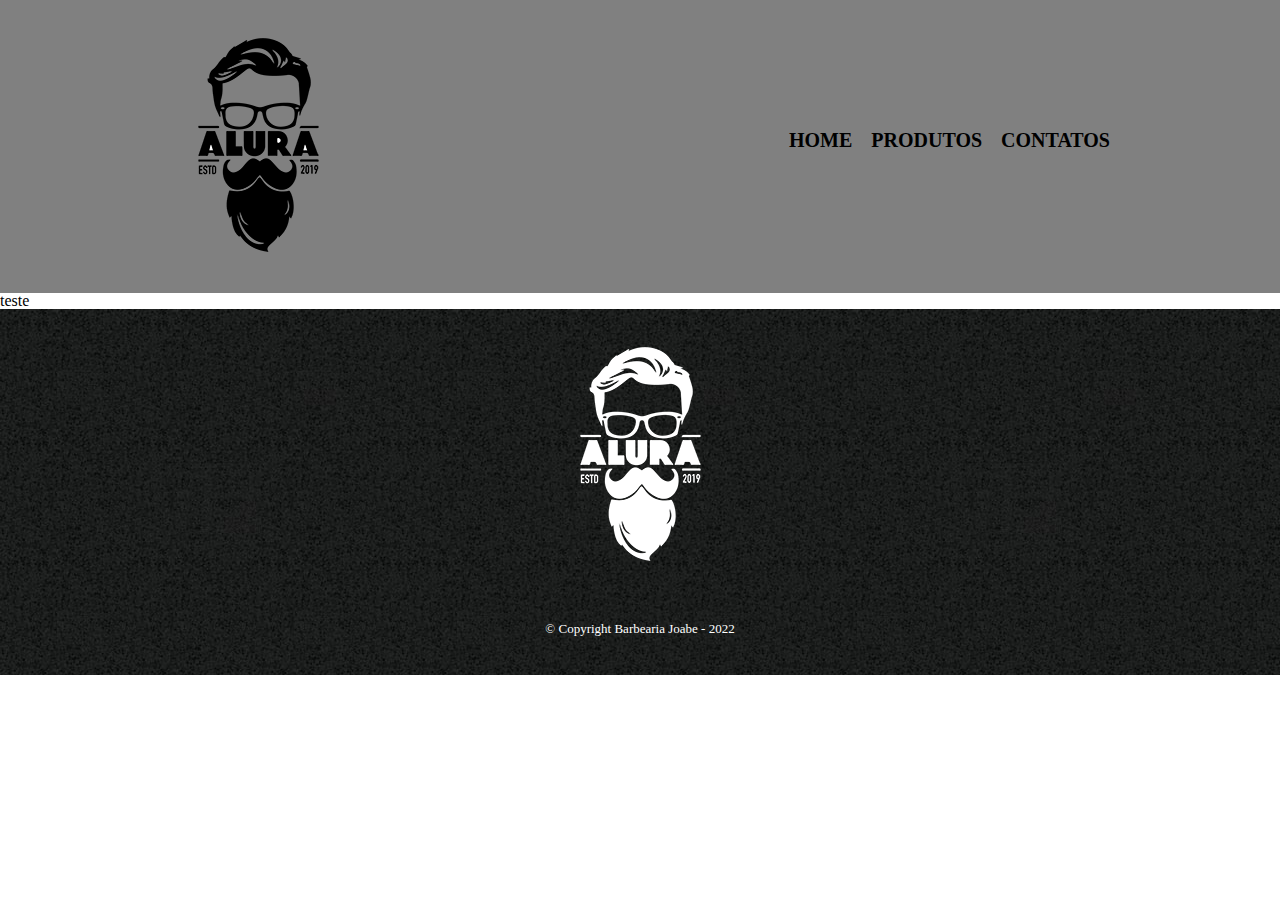
==== contato.html @ 6f45fac2 "criei arquivo html para link contato" ====
<!DOCTYPE html>
<html>
    <head>
        <meta charset="UTF-8">
        <title>Contato - Barbearia Alura</title>
        <link rel="stylesheet" href="reset.css">
        <link rel="stylesheet" href="style.css">
    </head>
    <body>
        <header>
            <div class="caixa">
                <h1><img src="logo.png"></h1>
                <nav>
                    <ul>
                        <li><a href="index.html">Home</a></li>
                        <li><a href="produtos.html">Produtos</a></li>
                        <li><a href="contato.html">Contatos</a></li>
                    </ul>
                </nav>
            </div>
        </header>
        <main>
            <p>teste</p>
        </main>
        <footer>
            <img class="rodape"  src="logo-branco.png">
            <p class="copyright">	
                &#169; Copyright Barbearia Joabe - 2022</p>

        </footer>
    </body>
</html>
---- style.css ----
header{
    background: gray;
    padding: 20px 0;
}

.caixa {
    width: 940px;
    position: relative;
    margin: 0 auto;
    
}

nav {
    position: absolute;
    top: 110px;
    right: 0;
}

nav li {
    display: inline;
    margin-left: 15px;
    
}

nav a {
    font-size: 20px;
    font-weight: bold;
    text-decoration: none;
    color: black;
    text-transform: uppercase;
}

.produtos {
    width: 940px;
    margin: 0 auto;
}

.produtos li {
    display: inline-block;
    text-align: center ;
    width: 30%;
    vertical-align: top;
    padding: 30px 20px;
    border: 2px solid black;
    border-radius: 20px;
    margin: 0 1.5%;
    margin-top: 40px;
    margin-bottom: 40px;

    box-sizing: border-box;
}

.produtos h2 {
    
    font-weight: bold;
    font-size: 30px;

}

nav a:hover{
    color:#C78C19;
    text-decoration: underline;
}

.produtos li:hover {
   border-color: #C78C19;
}

.produtos li:active {
    border-color: #088c19;
}

.produtos li:hover h2 {
    font-size: 34px;
}

.preço {
    margin-top: 10px;
    font-weight: bold;
    font-size: 22px;
}

.descrição {
    font-size: 18px;
}

footer {
    text-align: center;
    background: url("bg.jpg");

}

.rodape {
   padding-top: 20px;
}

.copyright {

    color: white;
    font-size: 13px;
    padding: 40px 0;
}
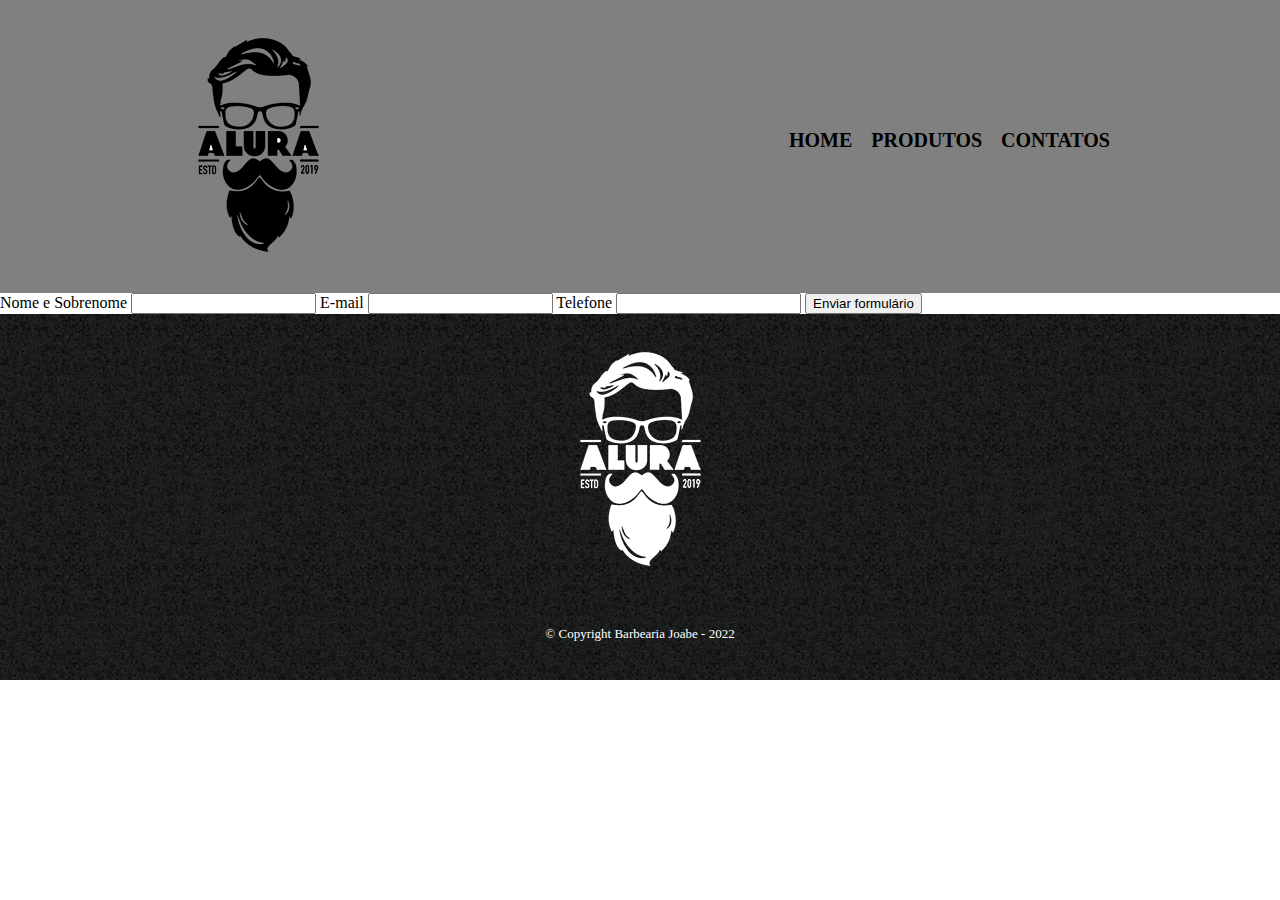
==== commit 15a1f694: "Adicionando formulários à pág de Contatos" ====
--- a/contato.html
+++ b/contato.html
@@ -20,7 +20,17 @@
             </div>
         </header>
         <main>
-            <p>teste</p>
+        
+            <label for="nomesobrenome">Nome e Sobrenome</label>
+            <input type="text" id="nomesobrenome">
+            
+            <label for="email">E-mail</label>
+            <input type="text" id="email">
+            
+            <label for="telefone">Telefone</label>
+            <input type="text" id="telefone">
+
+            <input type="submit" value="Enviar formulário">
         </main>
         <footer>
             <img class="rodape"  src="logo-branco.png">
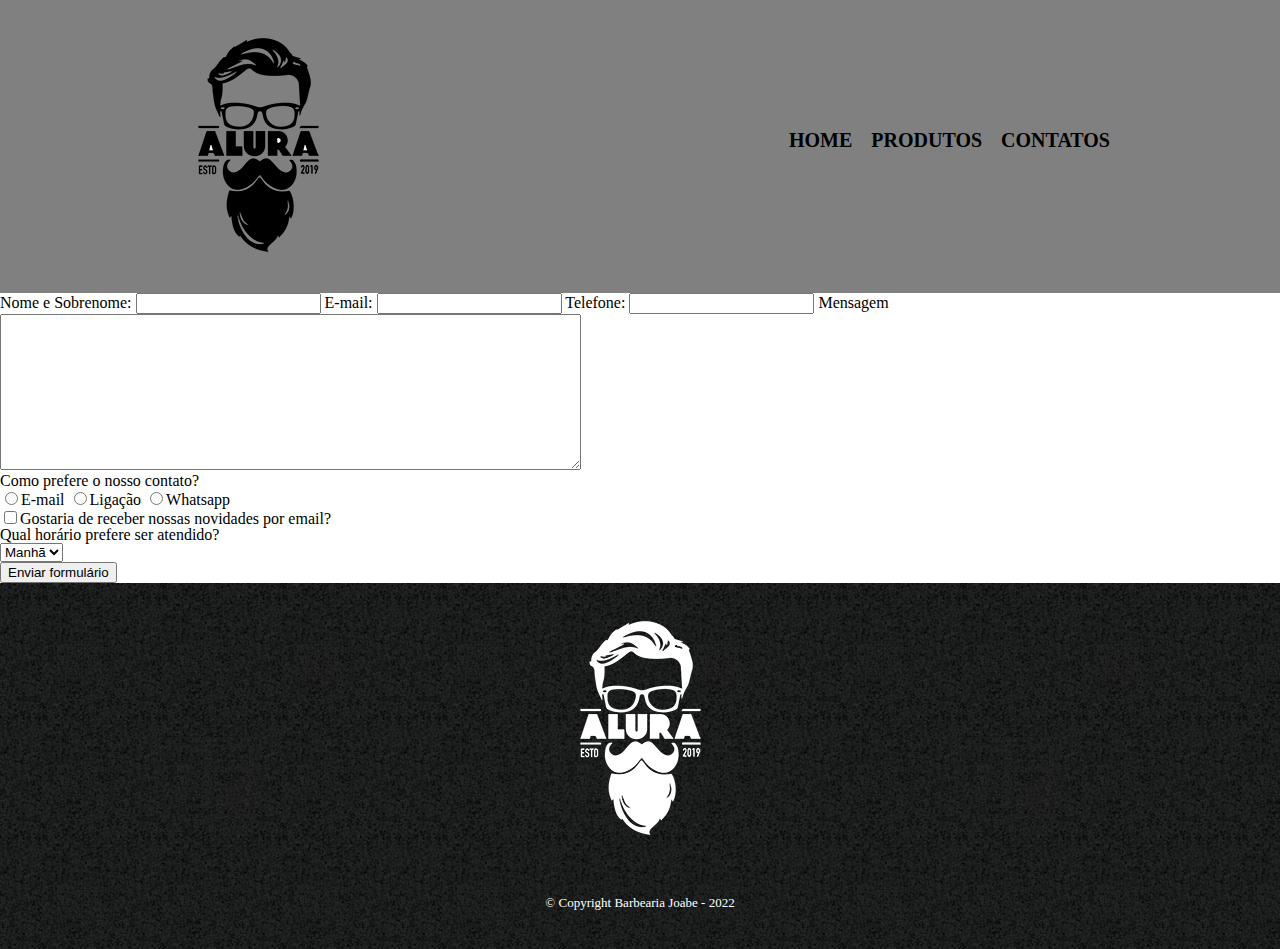
==== commit 865c0118: "adicionando formulários: checkbox, radio box, textarea, select box e submit" ====
--- a/contato.html
+++ b/contato.html
@@ -20,17 +20,45 @@
             </div>
         </header>
         <main>
-        
-            <label for="nomesobrenome">Nome e Sobrenome</label>
-            <input type="text" id="nomesobrenome">
-            
-            <label for="email">E-mail</label>
-            <input type="text" id="email">
-            
-            <label for="telefone">Telefone</label>
-            <input type="text" id="telefone">
+            <form>
+                <label for="nomesobrenome">Nome e Sobrenome:</label>
+                <input type="text" id="nomesobrenome" class="input-padrao">
+                
+                <label for="email">E-mail:</label>
+                <input type="text" id="email" class="input-padrao">
+                
+                <label for="telefone">Telefone:</label>
+                <input type="text" id="telefone" class="input-padrao">
 
-            <input type="submit" value="Enviar formulário">
+                
+                
+                <label for="mensagem">Mensagem</label>
+                <textarea name="Mensagem" id="mensagem" cols="70" rows="10"></textarea class="input-padrao">
+
+                <div class="radio">
+
+                    <p class="titulo-radio">Como prefere o nosso contato?</p>
+                    <label for="contato-email"><input type="radio" id="contato-email" name="contato">E-mail</label>
+                   
+                    <label for="contato-ligação"><input type="radio" id="contato-email" name="contato">Ligação</label>
+                    
+                    <label for="contato-whatsapp"><input type="radio" id="contato-whatsapp" name="contato">Whatsapp</label>
+                    
+                </div>   
+
+                <label><input type="checkbox" class="checkbox">Gostaria de receber nossas novidades por email?</label>
+                
+                <div class="select">
+                    <p>Qual horário prefere ser atendido?</p>
+                    <Select>
+                        <option>Manhã</option>
+                        <option>Tarde</option>
+                        <option>Noite</option>
+                    </Select>
+                </div>
+
+                <input class="submit" type="submit" value="Enviar formulário">
+            </form>
         </main>
         <footer>
             <img class="rodape"  src="logo-branco.png">
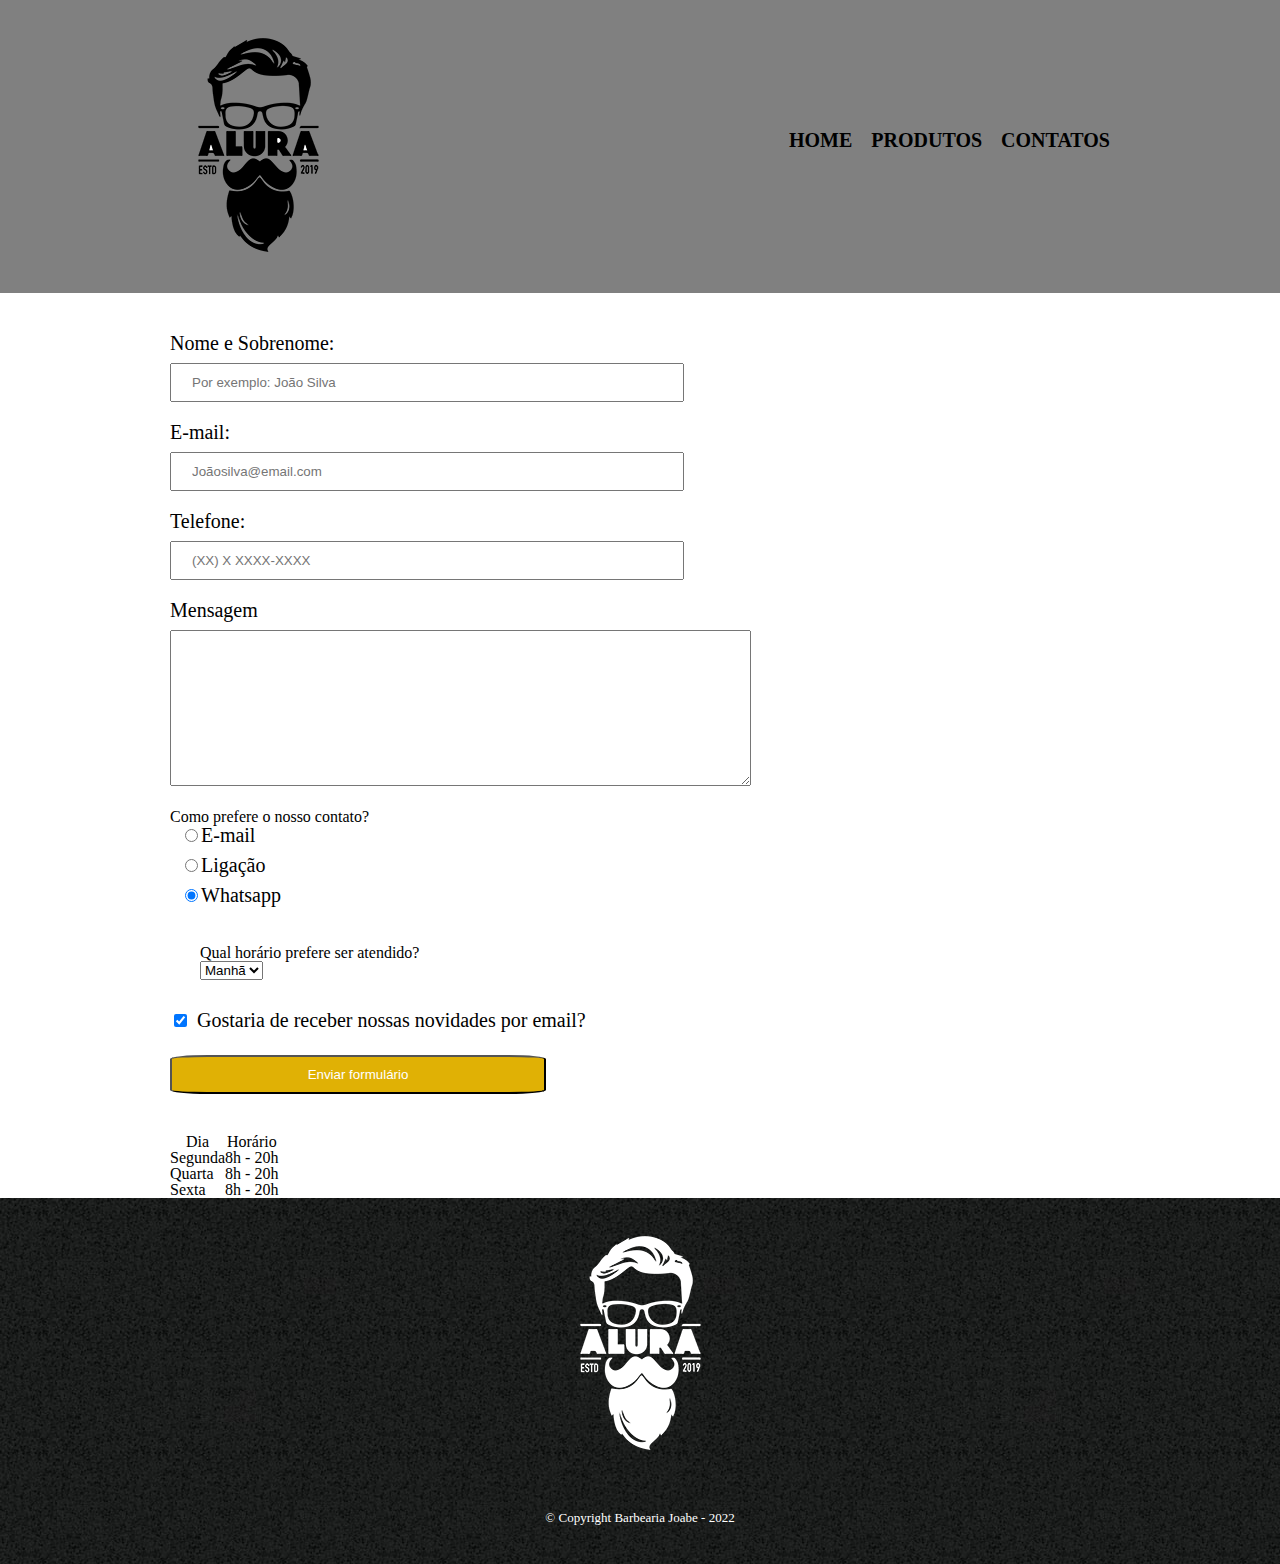
==== commit a61df7b4: "adicionando tabela sobre horário de funcionamento" ====
--- a/contato.html
+++ b/contato.html
@@ -9,7 +9,7 @@
     <body>
         <header>
             <div class="caixa">
-                <h1><img src="logo.png"></h1>
+                <h1><img src="logo.png" alt="Logo da Barbearia Alura"></h1>
                 <nav>
                     <ul>
                         <li><a href="index.html">Home</a></li>
@@ -22,46 +22,66 @@
         <main>
             <form>
                 <label for="nomesobrenome">Nome e Sobrenome:</label>
-                <input type="text" id="nomesobrenome" class="input-padrao">
+                <input type="text" id="nomesobrenome" class="input-padrao" placeholder="Por exemplo: João Silva" required>
                 
                 <label for="email">E-mail:</label>
-                <input type="text" id="email" class="input-padrao">
+                <input type="email" id="email" class="input-padrao" placeholder="Joãosilva@email.com" required>
                 
                 <label for="telefone">Telefone:</label>
-                <input type="text" id="telefone" class="input-padrao">
+                <input type="tel" id="telefone" placeholder="(XX) X XXXX-XXXX" class="input-padrao" required>
 
-                
-                
                 <label for="mensagem">Mensagem</label>
-                <textarea name="Mensagem" id="mensagem" cols="70" rows="10"></textarea class="input-padrao">
+                <textarea name="Mensagem" id="mensagem" cols="70" rows="10"></textarea class="input-padrao" required>
 
-                <div class="radio">
+                <fieldset class="radio">
 
-                    <p class="titulo-radio">Como prefere o nosso contato?</p>
+                    <legend class="titulo-radio">Como prefere o nosso contato?</legend>
                     <label for="contato-email"><input type="radio" id="contato-email" name="contato">E-mail</label>
                    
                     <label for="contato-ligação"><input type="radio" id="contato-email" name="contato">Ligação</label>
                     
-                    <label for="contato-whatsapp"><input type="radio" id="contato-whatsapp" name="contato">Whatsapp</label>
+                    <label for="contato-whatsapp"><input type="radio" id="contato-whatsapp" checked name="contato">Whatsapp</label >
                     
-                </div>   
+                    </fieldset>   
 
-                <label><input type="checkbox" class="checkbox">Gostaria de receber nossas novidades por email?</label>
-                
-                <div class="select">
-                    <p>Qual horário prefere ser atendido?</p>
+                <fieldset class="select">
+                    <legend>Qual horário prefere ser atendido?</legend>
                     <Select>
                         <option>Manhã</option>
                         <option>Tarde</option>
-                        <option>Noite</option>
+                        <option>Noite</option >
                     </Select>
-                </div>
+                </fieldset>
+                
+                <label><input type="checkbox" checked class="checkbox">Gostaria de receber nossas novidades por email?</label>
 
                 <input class="submit" type="submit" value="Enviar formulário">
             </form>
+            <table>
+                <thead>
+                    <tr>
+                        <th>Dia</th>
+                        <th>Horário</th>
+                    </tr>
+                </thead>
+                <tbody>
+                    <tr>
+                        <td>Segunda</td>
+                        <td>8h - 20h</td>
+                    </tr>
+                    <tr>
+                        <td>Quarta</td>
+                        <td>8h - 20h</td>
+                    </tr>
+                    <tr>
+                        <td>Sexta</td>
+                        <td>8h - 20h</td>
+                    </tr>
+                </tbody>
+            </table>
         </main>
         <footer>
-            <img class="rodape"  src="logo-branco.png">
+            <img class="rodape"  src="logo-branco.png" alt="Logo da Barbearia Alura">
             <p class="copyright">	
                 &#169; Copyright Barbearia Joabe - 2022</p>
 
--- a/style.css
+++ b/style.css
@@ -84,6 +84,62 @@
     font-size: 18px;
 }
 
+main{
+    width: 940px;
+    margin: 0 auto;
+}
+
+form {
+    margin: 40px 0;
+
+}
+
+ form label, form p{
+    display: block;
+    margin-bottom: 10px;
+    font-size: 20px;
+
+}
+.input-padrao {
+    display: block;
+    margin-bottom: 20px;
+    padding: 10px 20px;
+    width: 50%;
+}
+
+.radio {
+  margin: 20px 0;
+}
+
+.radio label{
+    margin-left: 10px;
+}
+
+.checkbox {
+    margin-right: 10px
+}
+
+.select {
+    margin: 30px;
+}
+
+.submit{
+    padding: 10px 0;
+    margin-top: 15px;
+    width: 40%;
+    background: rgb(224, 177, 5);
+    color: white;
+    text-decoration-color: aliceblue;
+    border-radius: 10%;
+}
+
+.submit:hover{
+    text-transform:uppercase;
+    font-size: 13px;
+    border-color: yellow;
+    color: white;
+}
+
 footer {
     text-align: center;
     background: url("bg.jpg");
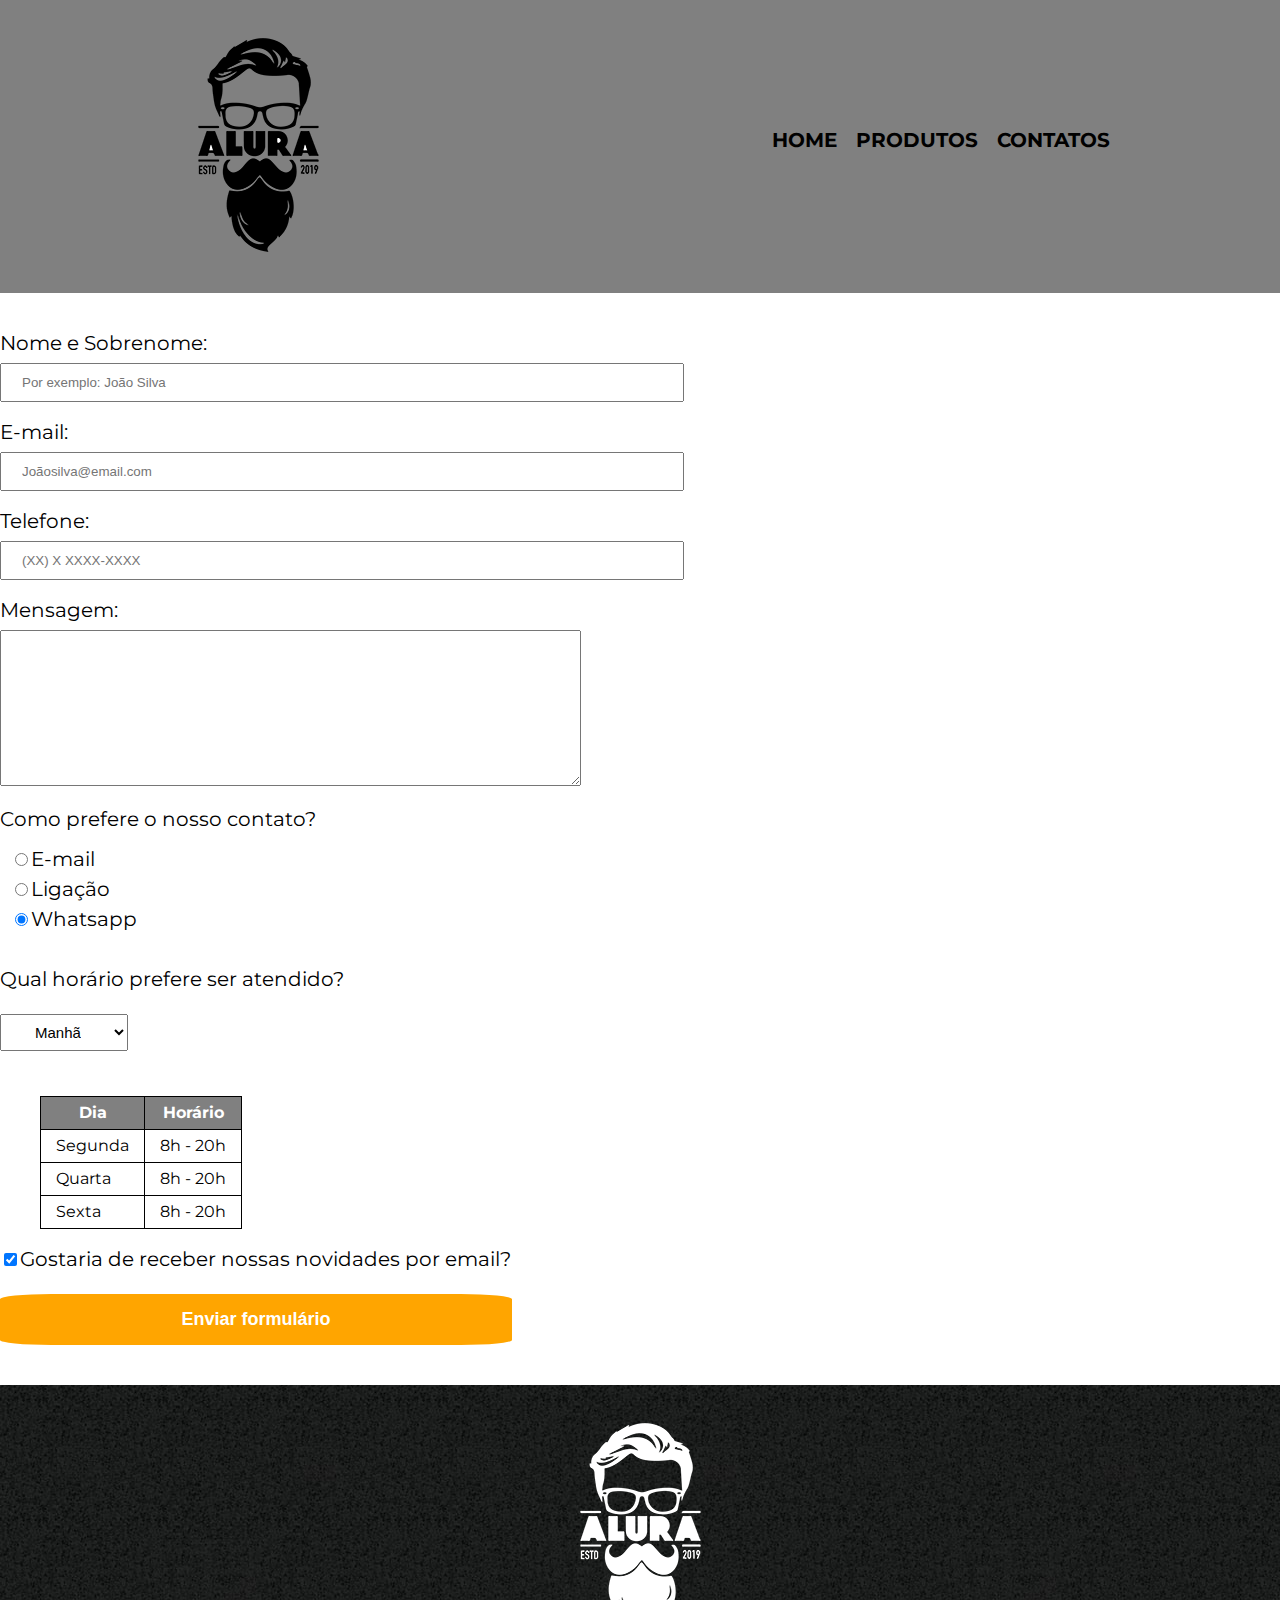
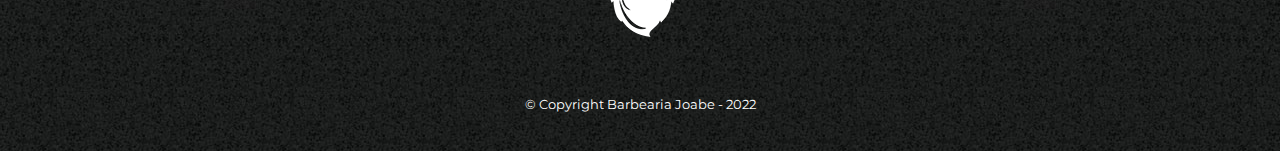
==== commit 8bfe2acf: "corrigindo estrutura e unificando header/footer" ====
--- a/contato.html
+++ b/contato.html
@@ -5,11 +5,13 @@
         <title>Contato - Barbearia Alura</title>
         <link rel="stylesheet" href="reset.css">
         <link rel="stylesheet" href="style.css">
+        <link rel="preconnect" href="https://fonts.googleapis.com"><link rel="preconnect" href="https://fonts.gstatic.com" crossorigin><link href="https://fonts.googleapis.com/css2?family=Montserrat&display=swap" rel="stylesheet">
+
     </head>
     <body>
         <header>
             <div class="caixa">
-                <h1><img src="logo.png" alt="Logo da Barbearia Alura"></h1>
+                <h1><img class="logo-caixa" src="logo.png" alt="Logo da Barbearia Alura"></h1>
                 <nav>
                     <ul>
                         <li><a href="index.html">Home</a></li>
@@ -20,65 +22,69 @@
             </div>
         </header>
         <main>
-            <form>
-                <label for="nomesobrenome">Nome e Sobrenome:</label>
-                <input type="text" id="nomesobrenome" class="input-padrao" placeholder="Por exemplo: João Silva" required>
-                
-                <label for="email">E-mail:</label>
-                <input type="email" id="email" class="input-padrao" placeholder="Joãosilva@email.com" required>
-                
-                <label for="telefone">Telefone:</label>
-                <input type="tel" id="telefone" placeholder="(XX) X XXXX-XXXX" class="input-padrao" required>
+            <section class="caixote-form">
+                <form>
+                    <label for="nomesobrenome">Nome e Sobrenome:</label>
+                    <input type="text" id="nomesobrenome" class="input-padrao" placeholder="Por exemplo: João Silva" required>
+                    
+                    <label for="email">E-mail:</label>
+                    <input type="email" id="email" class="input-padrao" placeholder="Joãosilva@email.com" required>
+                    
+                    <label for="telefone">Telefone:</label>
+                    <input type="tel" id="telefone" placeholder="(XX) X XXXX-XXXX" class="input-padrao" required>
 
-                <label for="mensagem">Mensagem</label>
-                <textarea name="Mensagem" id="mensagem" cols="70" rows="10"></textarea class="input-padrao" required>
+                    <label for="mensagem">Mensagem:</label>
+                    <textarea name="Mensagem" id="mensagem" cols="70" rows="10"></textarea class="input-padrao" required>
 
-                <fieldset class="radio">
+                    <fieldset class="radio">
 
-                    <legend class="titulo-radio">Como prefere o nosso contato?</legend>
-                    <label for="contato-email"><input type="radio" id="contato-email" name="contato">E-mail</label>
-                   
-                    <label for="contato-ligação"><input type="radio" id="contato-email" name="contato">Ligação</label>
+                        <legend class="titulo-radio">Como prefere o nosso contato?</legend>
+                        <label class="nomes-radio" for="contato-email"><input type="radio" id="contato-email" name="contato">E-mail</label>
                     
-                    <label for="contato-whatsapp"><input type="radio" id="contato-whatsapp" checked name="contato">Whatsapp</label >
-                    
+                        <label class="nomes-radio" for="contato-ligação"><input type="radio" id="contato-ligação" name="contato">Ligação</label>
+                        
+                        <label class="nomes-radio" for="contato-whatsapp"><input type="radio" id="contato-whatsapp" checked name="contato">Whatsapp</label >
+                        
                     </fieldset>   
 
-                <fieldset class="select">
-                    <legend>Qual horário prefere ser atendido?</legend>
-                    <Select>
-                        <option>Manhã</option>
-                        <option>Tarde</option>
-                        <option>Noite</option >
-                    </Select>
-                </fieldset>
+                    <fieldset class="select">
+                        <legend>Qual horário prefere ser atendido?</legend>
+                        <Select>
+                            <option>Manhã</option>
+                            <option>Tarde</option>
+                            <option>Noite</option >
+                        </Select>
+                    </fieldset>
+
+                    <table>
+                        <thead>
+                            <tr>
+                                <th>Dia</th>
+                                <th>Horário</th>
+                             </tr>
+                        </thead>
+                        <tbody>
+                            <tr>
+                                <td>Segunda</td>
+                                <td>8h - 20h</td>
+                            </tr>
+                            <tr>
+                                <td>Quarta</td>
+                                <td>8h - 20h</td>
+                            </tr>
+                            <tr>
+                                <td>Sexta</td>
+                                <td>8h - 20h</td>
+                            </tr>
+                        </tbody>
+                    </table> 
+                    
+                    <label><input type="checkbox" checked class="checkbox">Gostaria de receber nossas novidades por email?</label>
+
+                    <input class="submit" type="submit" value="Enviar formulário">
+                </form>
                 
-                <label><input type="checkbox" checked class="checkbox">Gostaria de receber nossas novidades por email?</label>
-
-                <input class="submit" type="submit" value="Enviar formulário">
-            </form>
-            <table>
-                <thead>
-                    <tr>
-                        <th>Dia</th>
-                        <th>Horário</th>
-                    </tr>
-                </thead>
-                <tbody>
-                    <tr>
-                        <td>Segunda</td>
-                        <td>8h - 20h</td>
-                    </tr>
-                    <tr>
-                        <td>Quarta</td>
-                        <td>8h - 20h</td>
-                    </tr>
-                    <tr>
-                        <td>Sexta</td>
-                        <td>8h - 20h</td>
-                    </tr>
-                </tbody>
-            </table>
+            </section>
         </main>
         <footer>
             <img class="rodape"  src="logo-branco.png" alt="Logo da Barbearia Alura">
--- a/style.css
+++ b/style.css
@@ -1,3 +1,7 @@
+body { 
+    font-family: 'Montserrat', sans-serif;
+}
+
 header{
     background: gray;
     padding: 20px 0;
@@ -28,6 +32,120 @@
     text-decoration: none;
     color: black;
     text-transform: uppercase;
+}
+
+#caixa {
+    width: 100%;
+}
+
+#banner{
+    width: 100%;
+}
+
+.titulo-principal{
+    text-align: center;
+    font-weight: bold;
+    font-size: 2em;
+    margin-bottom: 1em;
+    padding-top: 3em;
+}
+
+.principal {
+ 
+    background: #fefefe;
+
+}
+
+.principal2 {
+    width: 940px;
+    margin: 0 auto;
+
+
+}
+
+.principal p {
+    padding-bottom: 1em;
+}
+
+.principal strong {
+    font-weight: bold;
+}
+
+.principal em {
+    font-style: italic;
+}
+
+.utensilios {
+    width: 120px;
+    float: left;
+    clear: left;
+    padding-bottom: 20px;
+    padding-right: 20px;
+}
+
+.estabelecimento {
+
+    background: linear-gradient(#fefefe, #888888);
+}
+
+.estabelecimento p{
+    text-align: center;
+    margin: 2em 2em 0 0 ;
+}
+
+.estabelecimento iframe{
+    text-align: center;
+    margin: 2em 2em 0 0 ;
+}
+
+.estabelecimento2 {
+    width: 940px;
+    margin: 0 auto;
+}
+
+.conteúdo-benefícios {
+    width: 640px;
+    margin: 0 auto;
+}
+
+.lista {
+    display: inline-block;
+    vertical-align: top;
+    text-align: left;
+}
+
+.itens {
+    line-height: 1.5;
+    padding-right: 10px;
+} 
+
+.itens:before {
+    content: "★";
+}
+
+.beneficios{
+    text-align: center;
+    background:#888888;
+}
+
+.beneficios2{
+    width: 940px;
+    margin: 0 auto;
+}
+
+.imgbeneficios {
+    width: 55%;
+}
+
+.video{
+    text-align: center;
+   padding: 30px 0;
+   background: #888888;
+}
+
+.video2{
+    width: 940px;
+    margin: 0 auto;
 }
 
 .produtos {
@@ -84,17 +202,14 @@
     font-size: 18px;
 }
 
-main{
-    width: 940px;
-    margin: 0 auto;
-}
+
 
 form {
     margin: 40px 0;
 
 }
 
- form label, form p{
+ form label, form legend{
     display: block;
     margin-bottom: 10px;
     font-size: 20px;
@@ -113,31 +228,66 @@
 
 .radio label{
     margin-left: 10px;
+    margin-top: 10px;
 }
 
 .checkbox {
-    margin-right: 10px
+    margin-right: 10px 0;
+    
 }
 
 .select {
-    margin: 30px;
+    margin: 30px 0;
+
+}
+
+select {
+    margin: 15px 0;
+    padding: 8px 30px;
+    font-size: 15px;
+}
+
+select option{
+    font-size: 15px;
 }
 
 .submit{
-    padding: 10px 0;
+    padding: 15px 0;
     margin-top: 15px;
     width: 40%;
-    background: rgb(224, 177, 5);
+    background: orange;
     color: white;
     text-decoration-color: aliceblue;
     border-radius: 10%;
+    font-weight: bold;
+    font-size: 18px;
+    border-style: none;
 }
 
 .submit:hover{
-    text-transform:uppercase;
-    font-size: 13px;
-    border-color: yellow;
+    
+    font-size: 15px;
+    background: red;
     color: white;
+    transition: 1s background;
+    font-size: 19px;
+}
+
+table{
+    margin: 20px 40px;
+    
+    
+}
+
+th, td {
+    border: 1px solid black ;
+    padding: 8px 15px;
+}
+
+thead{
+    background: gray;
+    color: white;
+    font-weight: bold;
 }
 
 footer {
